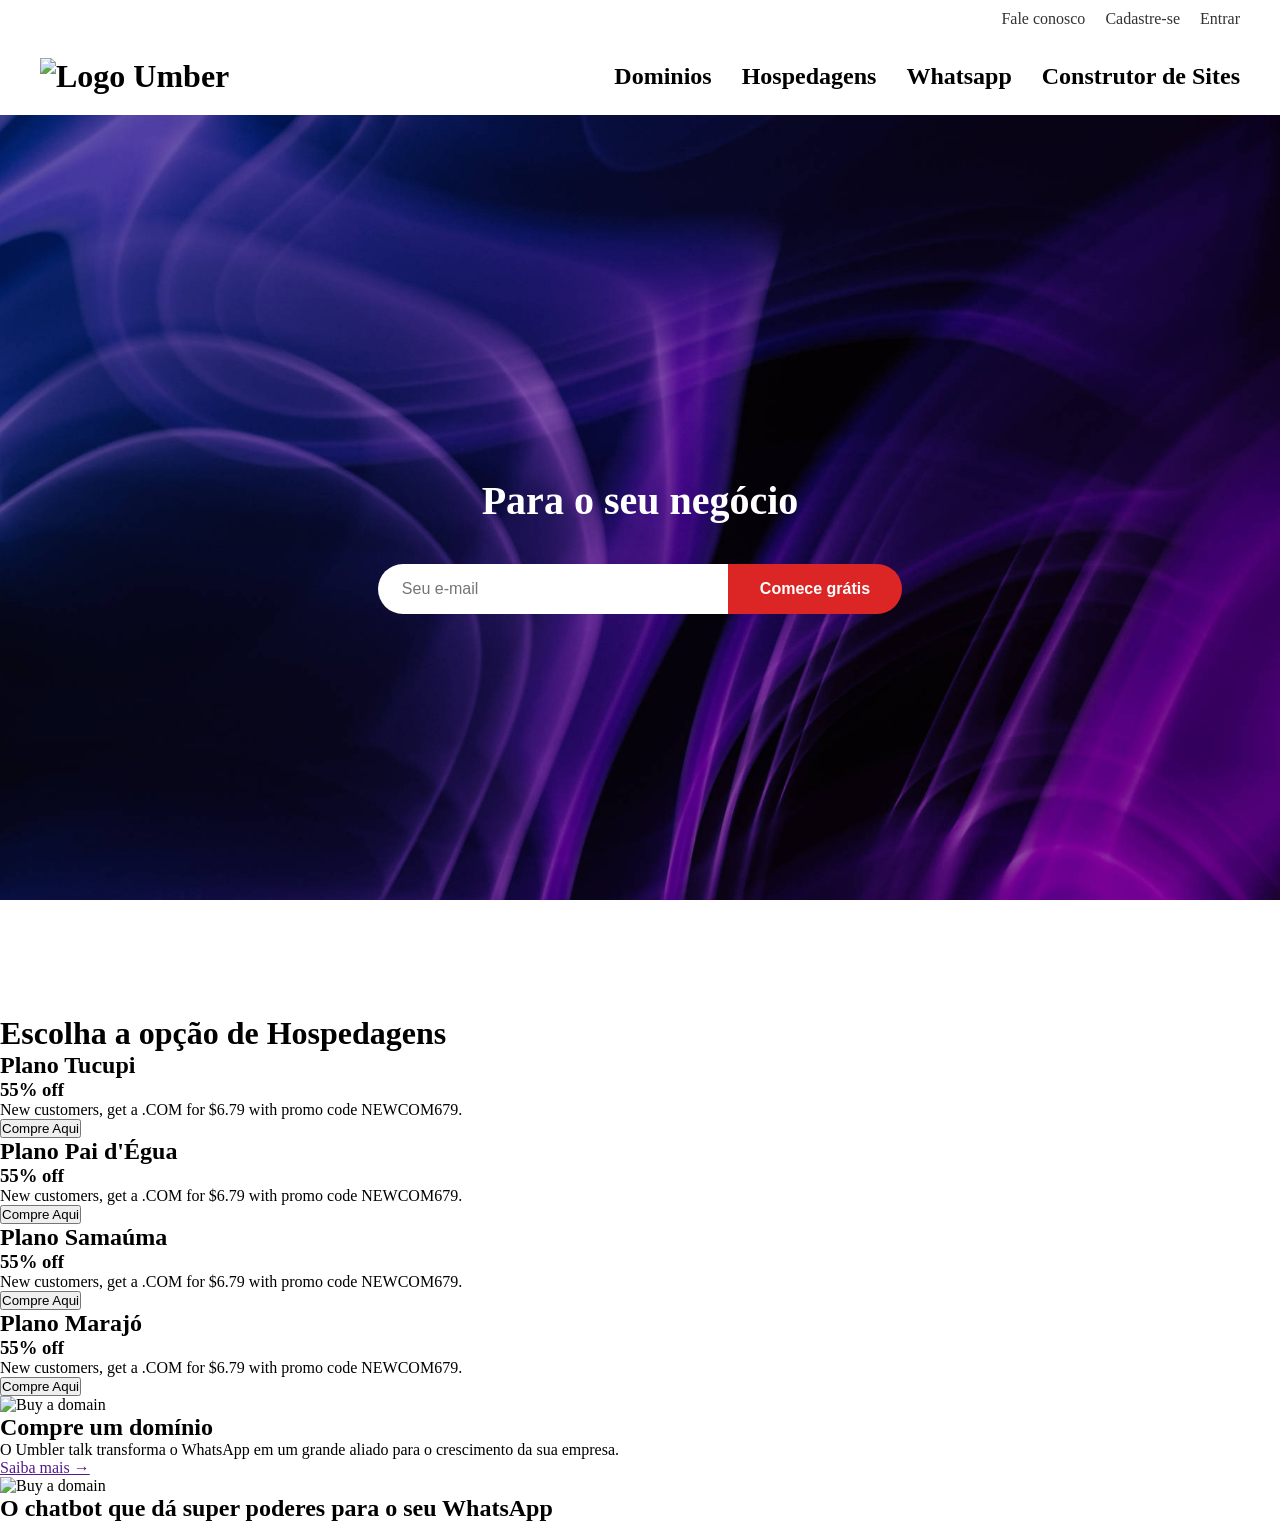
==== index.html @ 54b9809d "primeiro commit do site Umber" ====
<!DOCTYPE html>
<html lang="en">

<head>
    <meta charset="UTF-8">
    <meta name="viewport" content="width=device-width, initial-scale=1.0">
    <link rel="stylesheet" href="Estilo/sytle.css">
    <title>Umber</title>
</head>

<body>

    <header>

        <div class="barra-topo">
            <a href="" class="link-topo">Fale conosco</a>
            <a href="" class="link-topo">Cadastre-se</a>
            <a href="" class="link-topo">Entrar</a>
        </div>

        <div class="barra-principal">
            <h1 class="imagem">
                <img src="" alt="Logo Umber">
            </h1>

            <nav class="menu">
                <h2 class="elementos">Dominios</h2>
                <h2 class="elementos">Hospedagens</h2>
                <h2 class="elementos">Whatsapp</h2>
                <h2 class="elementos">Construtor de Sites</h2>
            </nav>
        </div>

    </header>
    
    <section class="inicio">

    <h1 class="titulo">Para o seu negócio</h1>

    <form class ="cadastro">
        <input type="email" placeholder="Seu e-mail" required>
        <button type="submit">Comece grátis</button>
    </form>
     </section>

    <h1 class="elementos">Escolha a opção de Hospedagens</h1>

    <div class="cartoes">

        <div class="card-destaque">
            <h2 class="badge badge-verde">Plano Tucupi</h2>
            <h3 class="badge badge-vermelho">55% off</h3>
            <p class="texto-destaque">New customers, get a .COM for $6.79 with promo code NEWCOM679.</p>
            <button class="butao">Compre Aqui</button>
        </div>

        <div class="card-destaque">
            <h2 class="badge badge-verde">Plano Pai d'Égua</h2>
            <h3 class="badge badge-vermelho">55% off</h3>
            <p class="texto-destaque">New customers, get a .COM for $6.79 with promo code NEWCOM679.</p>
            <button class="butao">Compre Aqui</button>
        </div>

        <div class="card-destaque">
            <h2 class="badge badge-verde">Plano Samaúma</h2>
            <h3 class="badge badge-vermelho">55% off</h3>
            <p class="texto-destaque">New customers, get a .COM for $6.79 with promo code NEWCOM679.</p>
            <button class="butao">Compre Aqui</button>
        </div>

        <div class="card-destaque">
            <h2 class="badge badge-verde">Plano Marajó</h2>
            <h3 class="badge badge-vermelho">55% off</h3>
            <p class="texto-destaque">New customers, get a .COM for $6.79 with promo code NEWCOM679.</p>
            <button class="butao">Compre Aqui</button>
        </div>

    </div>

    <div class="secao-imagem-texto">

        <div class="imagem-container">
            <img src="" alt="Buy a domain">
        </div>

        <div class="texto-container">
            <h2>Compre um domínio</h2>
            <p>
                O Umbler talk transforma o WhatsApp em um grande aliado para o crescimento da sua empresa.
            </p>
            <a href="" class="link-destaque">Saiba mais →</a>
        </div>

    </div>

    <div class="secao-imagem-texto">

        <div class="imagem-container">
            <img src="" alt="Buy a domain">
        </div>

        <div class="texto-container">
            <h2>O chatbot que dá super poderes para o seu WhatsApp</h2>
            <p>
---- Estilo/sytle.css ----
* {
    margin: 0;
    padding: 0;
    box-sizing: border-box;
}

html, body {
    overflow-x: hidden;
}

header {
    display: flex;
    flex-direction: column;
}

.barra-topo {
    display: flex;
    flex-direction: row;
    justify-content: flex-end;
    gap: 20px;
    padding: 10px 40px;
}

.barra-principal {
    display: flex;
    flex-direction: row;
    justify-content: space-between;
    align-items: center;
    padding: 20px 40px;
}

.menu {
    display: flex;
    flex-direction: row;
    gap: 30px;
}

.link-topo {
    text-decoration: none;
    color: #333;
    transition: transform 0.15s ease, color 0.15s ease;
}

.link-topo:hover {
    color: #4f6bff;
}

.link-topo:active {
    transform: scale(0.9);
}

.elementos {
    cursor: pointer;
    transition: transform 0.15s ease, color 0.15s ease;
}

.elementos:hover {
    color: #4f6bff;
}

.elementos:active {
    transform: scale(0.9);
}

.inicio {
    background-image: url("../Imagens/fundo_roxo.jpg");
    background-size: cover;
    background-position: center;
    background-repeat: no-repeat;
    background-attachment: fixed;
    min-height: 100vh;
    padding: 120px 20px;
    text-align: center;
    display: flex;
    flex-direction: column;
    justify-content: center;
    align-items: center;
}

.titulo {
    text-align: center;
    font-size: 2.5em;
    color: #fff;
}

.cadastro {
    display: flex;
    justify-content: center;
    padding: 40px 0;
    width: 100%;
}

.cadastro input {
    background: #fff;
    border: none;
    border-radius: 50px 0 0 50px;
    padding: 16px 24px;
    width: 350px;
    max-width: 60%;
    font-size: 16px;
    outline: none;
}

.cadastro button {
    background: #dc2626;
    color: #fff;
    border: none;
    border-radius: 0 50px 50px 0;
    padding: 16px 32px;
    font-size: 16px;
    font-weight: bold;
    cursor: pointer;
    transition: background 0.2s ease;
}

.cadastro button:hover {
    background: #bd1ca7;
}


/* ===== TABLET (até 768px) ===== */
@media (max-width: 768px) {

    .barra-topo {
        justify-content: center;
        flex-wrap: wrap;
        gap: 10px;
        padding: 10px 20px;
    }

    .barra-principal {
        flex-direction: column;
        gap: 15px;
        padding: 20px;
    }

    .menu {
        flex-direction: column;
        align-items: center;
        gap: 15px;
    }

    .inicio {
        background-attachment: scroll; /* fixed pode travar/bugar em telas menores */
        min-height: 80vh;
        padding: 80px 20px;
    }

    .titulo {
        font-size: 1.8em;
    }

    .cadastro {
        flex-direction: column;
        align-items: center;
        gap: 10px;
    }

    .cadastro input {
        width: 100%;
        max-width: 90%;
        border-radius: 50px; /* volta a ser cápsula inteira, já que não tem botão colado */
    }

    .cadastro button {
        width: 90%;
        max-width: 300px;
        border-radius: 50px;
    }

}


/* ===== CELULAR (até 480px) ===== */
@media (max-width: 480px) {

    .titulo {
        font-size: 1.4em;
    }

    .inicio {
        min-height: 70vh;
        padding: 60px 15px;
    }

    .link-topo {
        font-size: 0.85em;
    }

    .elementos {
        font-size: 0.95em;
    }

}
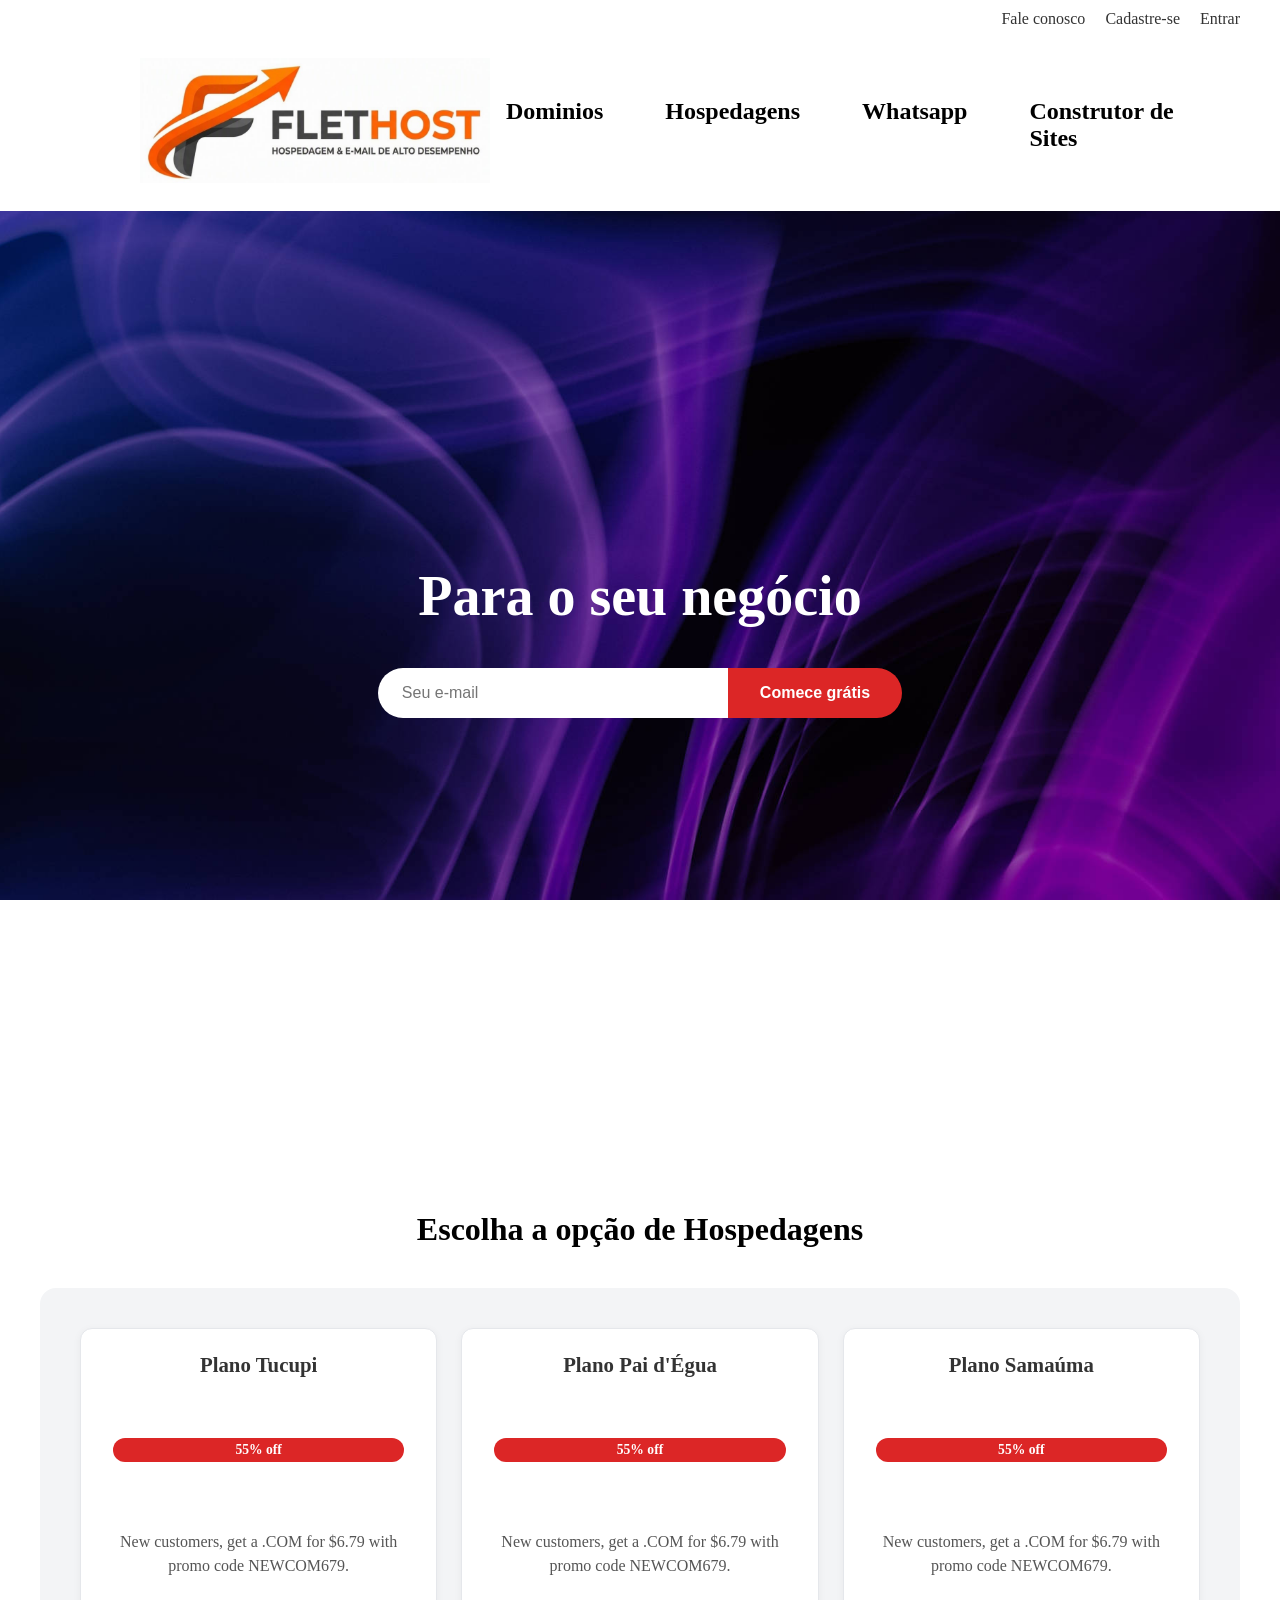
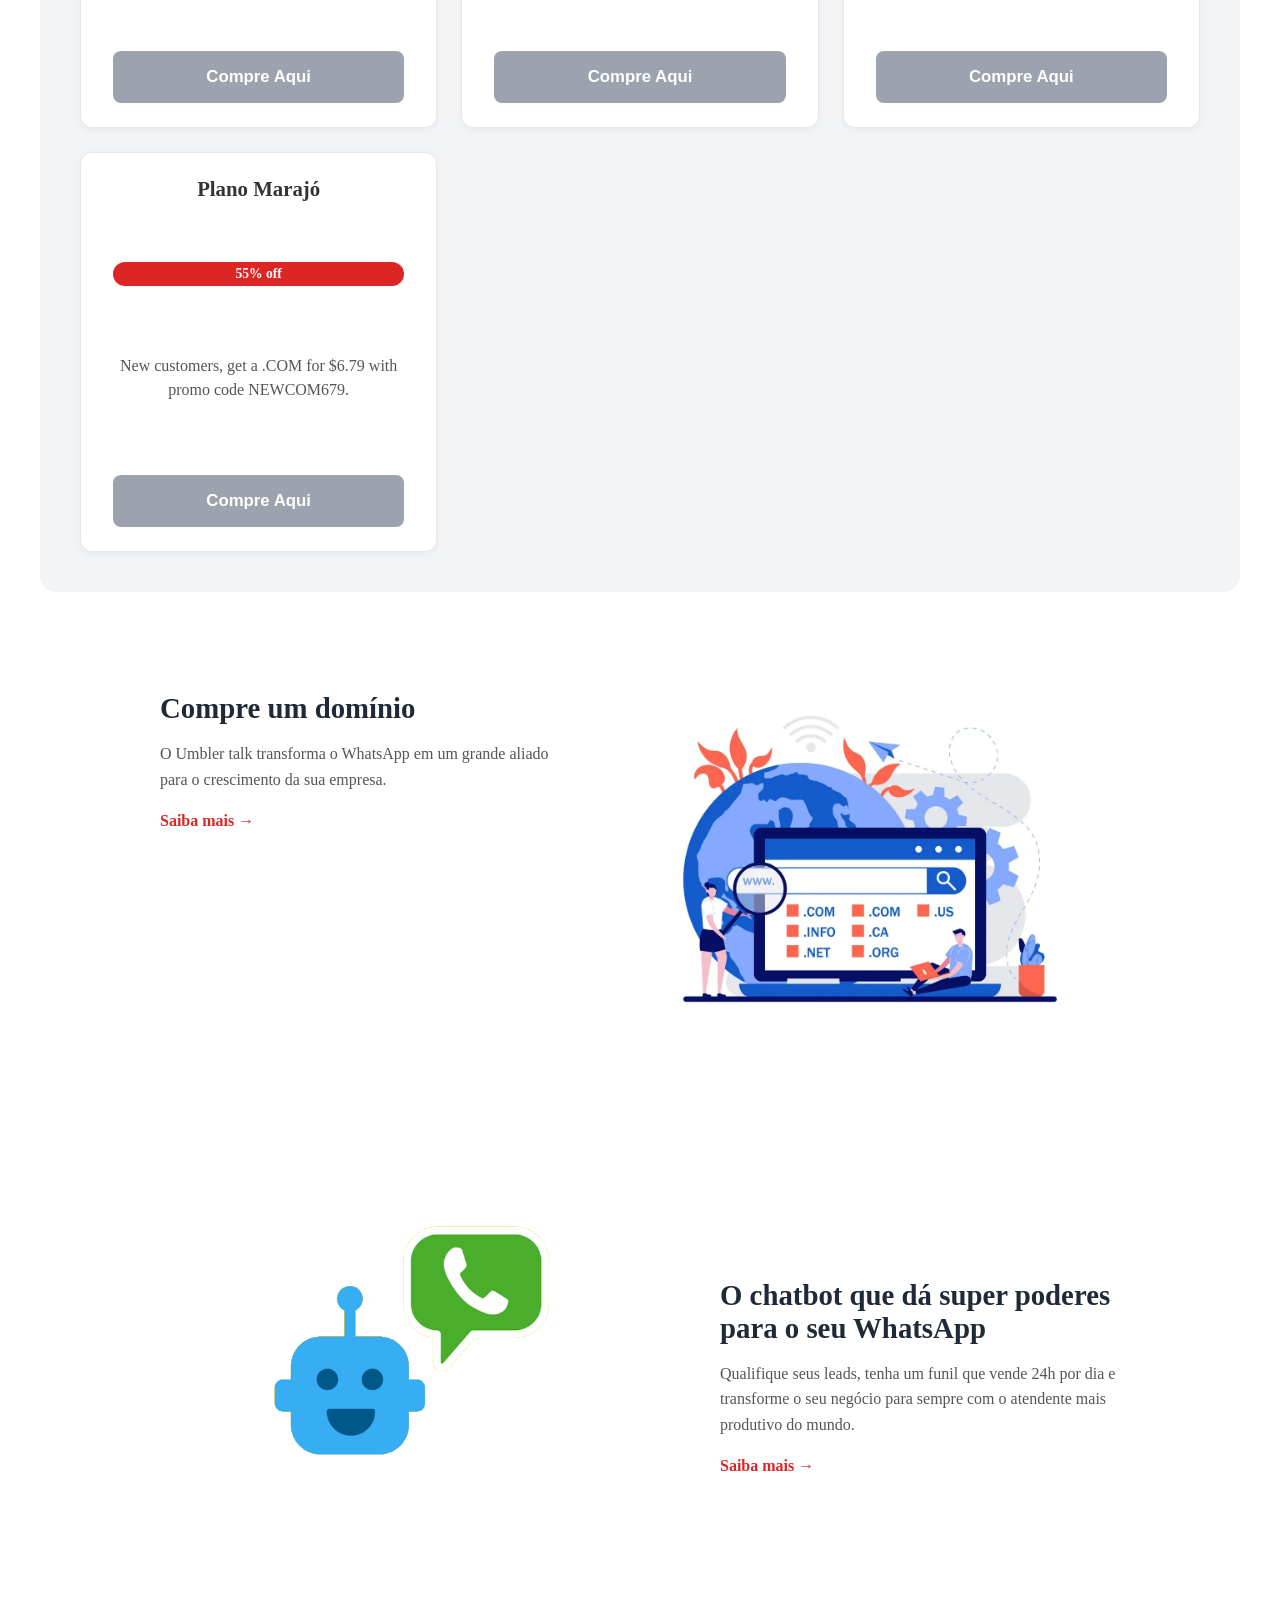
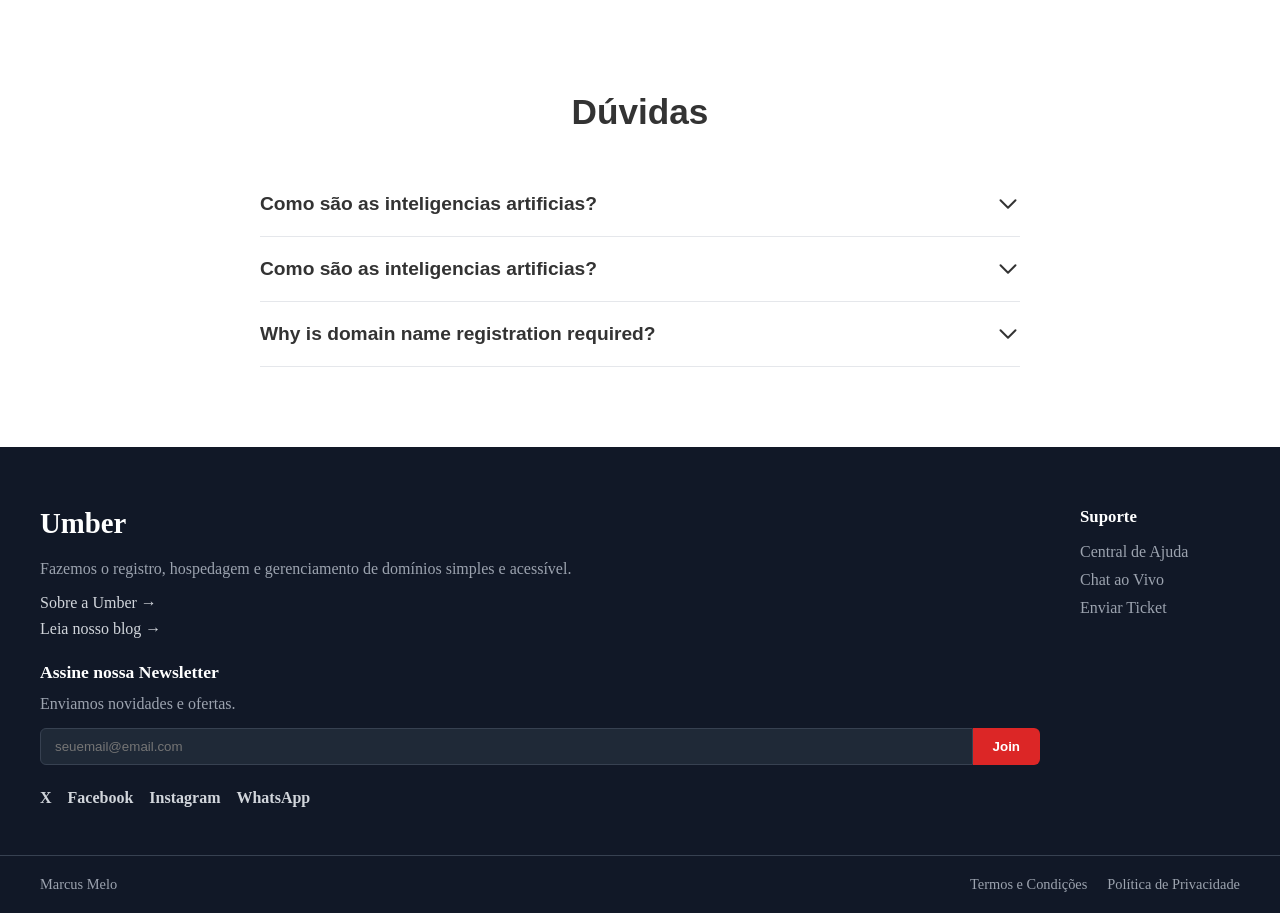
==== commit 642fb7a4: "Atualiza index, estilos e adiciona novas imagens" ====
--- a/index.html
+++ b/index.html
@@ -19,8 +19,8 @@
         </div>
 
         <div class="barra-principal">
-            <h1 class="imagem">
-                <img src="" alt="Logo Umber">
+            <h1 class="imagem_logo">
+                <img  src="Imagens/logo_flesthost.jpeg " alt="Logo Umber">
             </h1>
 
             <nav class="menu">
@@ -32,18 +32,19 @@
         </div>
 
     </header>
-    
+
     <section class="inicio">
 
-    <h1 class="titulo">Para o seu negócio</h1>
+        <h1 class="titulo">Para o seu negócio</h1>
 
-    <form class ="cadastro">
-        <input type="email" placeholder="Seu e-mail" required>
-        <button type="submit">Comece grátis</button>
-    </form>
-     </section>
+        <form class="cadastro">
+            <input type="email" placeholder="Seu e-mail" required>
+            <button type="submit">Comece grátis</button>
+        </form>
 
-    <h1 class="elementos">Escolha a opção de Hospedagens</h1>
+    </section>
+
+    <h1 class="titulo2">Escolha a opção de Hospedagens</h1>
 
     <div class="cartoes">
 
@@ -80,7 +81,7 @@
     <div class="secao-imagem-texto">
 
         <div class="imagem-container">
-            <img src="" alt="Buy a domain">
+            <img src="Imagens/Dominio-Web-Sua-Marca-Depende-Dele-Guia-com-Dicas-e-Truques.webp" alt="Buy a domain">
         </div>
 
         <div class="texto-container">
@@ -96,9 +97,83 @@
     <div class="secao-imagem-texto">
 
         <div class="imagem-container">
-            <img src="" alt="Buy a domain">
+    <img src="Imagens/zap_bot.png" alt="Chatbot WhatsApp" style="border-radius: 20px;">
         </div>
 
         <div class="texto-container">
             <h2>O chatbot que dá super poderes para o seu WhatsApp</h2>
-            <p>+            <p>
+                Qualifique seus leads, tenha um funil que vende 24h por dia e transforme o seu negócio para sempre com o atendente mais produtivo do mundo.
+            </p>
+            <a href="" class="link-destaque">Saiba mais →</a>
+        </div>
+
+    </div>
+
+    <div class="suporte">
+
+        <h2>Dúvidas</h2>
+
+        <details class="pergunta">
+            <summary>Como são as inteligencias artificias?</summary>
+            <p>Sua inteligência artificial será capaz de qualificar leads, agendar reuniões, tirar dúvidas e direcionar clientes ao checkout ou ao vendedor adequado, sempre interagindo de forma precisa e empática.</p>
+        </details>
+
+        <details class="pergunta">
+            <summary>Como são as inteligencias artificias?</summary>
+            <p>Sua inteligência artificial será capaz de qualificar leads, agendar reuniões, tirar dúvidas e direcionar clientes ao checkout ou ao vendedor adequado, sempre interagindo de forma precisa e empática.</p>
+        </details>
+
+        <details class="pergunta">
+            <summary>Why is domain name registration required?</summary>
+            <p>Sua inteligência artificial será capaz de qualificar leads, agendar reuniões, tirar dúvidas e direcionar clientes ao checkout ou ao vendedor adequado, sempre interagindo de forma precisa e empática.</p>
+        </details>
+
+    </div>
+
+    <footer class="rodape">
+
+        <div class="rodape-sobre">
+            <h2 class="logo-rodape">Umber</h2>
+            <p>Fazemos o registro, hospedagem e gerenciamento de domínios simples e acessível.</p>
+
+            <a href="">Sobre a Umber →</a>
+            <a href="">Leia nosso blog →</a>
+
+            <div class="newsletter-rodape">
+                <h3>Assine nossa Newsletter</h3>
+                <p>Enviamos novidades e ofertas.</p>
+                <form>
+                    <input type="email" placeholder="seuemail@email.com">
+                    <button type="submit">Join</button>
+                </form>
+            </div>
+
+            <div class="redes-sociais">
+                <a href="">X</a>
+                <a href="">Facebook</a>
+                <a href="">Instagram</a>
+                <a href="">WhatsApp</a>
+            </div>
+        </div>
+
+        <div class="rodape-coluna">
+            <h3>Suporte</h3>
+            <a href="">Central de Ajuda</a>
+            <a href="">Chat ao Vivo</a>
+            <a href="">Enviar Ticket</a>
+        </div>
+
+    </footer>
+
+    <div class="rodape-final">
+        <p>Marcus Melo</p>
+        <div class="links-legais">
+            <a href="">Termos e Condições</a>
+            <a href="">Política de Privacidade</a>
+        </div>
+    </div>
+
+</body>
+
+</html>
--- a/Estilo/sytle.css
+++ b/Estilo/sytle.css
@@ -51,10 +51,13 @@
 
 .elementos {
     cursor: pointer;
-    transition: transform 0.15s ease, color 0.15s ease;
+    padding: 10px 16px;
+    border-radius: 6px;
+    transition: background 0.2s ease, color 0.15s ease;
 }
 
 .elementos:hover {
+    background-color: #f0f0f0;
     color: #4f6bff;
 }
 
@@ -79,7 +82,7 @@
 
 .titulo {
     text-align: center;
-    font-size: 2.5em;
+    font-size: 3.5em;
     color: #fff;
 }
 
@@ -114,7 +117,355 @@
 }
 
 .cadastro button:hover {
-    background: #bd1ca7;
+    background: #b91c1c;
+}
+
+.titulo2 {
+    margin-top: 100px;
+    text-align: center;
+    font-size: 2.0em;
+}
+
+.cartoes {
+    display: grid;
+    grid-template-columns: repeat(3, 1fr);
+    gap: 24px;
+    padding: 40px;
+    background-color: #f3f4f6;
+    border-radius: 16px;
+    margin: 40px;
+}
+
+.card-destaque {
+    background: #fff;
+    border: 1px solid #e5e7eb;
+    border-radius: 12px;
+    padding: 24px 32px;
+    min-height: 400px;
+    text-align: center;
+    box-shadow: 0 2px 8px rgba(0, 0, 0, 0.05);
+    transition: transform 0.2s ease, box-shadow 0.2s ease;
+    display: flex;
+    flex-direction: column;
+    justify-content: space-between;
+}
+
+.card-destaque:hover {
+    transform: translateY(-4px);
+    box-shadow: 0 8px 20px rgba(0, 0, 0, 0.1);
+}
+
+.card-destaque h2 {
+    font-size: 1.3em;
+    font-weight: bold;
+    color: #333;
+    margin-bottom: 8px;
+}
+
+.card-destaque h3.badge {
+    display: inline-block;
+    padding: 4px 12px;
+    border-radius: 20px;
+    font-size: 0.85em;
+    font-weight: bold;
+    color: #fff;
+}
+
+.badge-vermelho {
+    background-color: #dc2626;
+}
+
+.texto-destaque {
+    color: #555;
+    font-size: 1em;
+    line-height: 1.5;
+    margin: 16px 0 20px;
+}
+
+.butao {
+    width: 100%;
+    background: #9ca3af;
+    color: #fff;
+    border: none;
+    border-radius: 8px;
+    padding: 16px;
+    font-size: 1.05em;
+    font-weight: bold;
+    cursor: pointer;
+    transition: background 0.2s ease;
+}
+
+.butao:hover {
+    background: #6b7280;
+}
+
+.secao-imagem-texto {
+    display: flex;
+    align-items: center;
+    gap: 60px;
+    padding: 60px 70px;
+    max-width: 1100px;
+    margin: 40px auto;
+}
+
+.secao-imagem-texto:nth-of-type(2) {
+    flex-direction: row-reverse;
+    align-items: flex-start;
+}
+
+.imagem-container {
+    flex: 0 0 450px;
+    height: 350px;
+}
+
+.imagem-container img {
+    max-width: 500px;
+}
+
+.texto-container {
+    flex: 1;
+}
+
+.texto-container h2 {
+    font-size: 1.8em;
+    margin-bottom: 16px;
+    color: #1f2937;
+}
+
+.texto-container p {
+    color: #555;
+    line-height: 1.6;
+    margin-bottom: 20px;
+}
+
+.link-destaque {
+    color: #dc2626;
+    font-weight: bold;
+    text-decoration: none;
+    transition: color 0.2s ease;
+}
+
+.link-destaque:hover {
+    text-decoration: underline;
+}
+
+.rodape {
+    background-color: #111827;
+    color: #d1d5db;
+    display: flex;
+    flex-wrap: wrap;
+    justify-content: space-between;
+    gap: 40px;
+    padding: 60px 40px 40px;
+}
+
+.rodape-sobre {
+    flex: 1;
+    min-width: 280px;
+}
+
+.rodape-sobre .logo-rodape {
+    color: #fff;
+    font-size: 1.8em;
+    margin-bottom: 16px;
+}
+
+.rodape-sobre p {
+    color: #9ca3af;
+    line-height: 1.6;
+    margin-bottom: 12px;
+}
+
+.rodape-sobre a {
+    display: block;
+    color: #d1d5db;
+    text-decoration: none;
+    margin-bottom: 8px;
+    transition: color 0.2s ease;
+}
+
+.rodape-sobre a:hover {
+    color: #fff;
+}
+
+.newsletter-rodape {
+    margin-top: 24px;
+}
+
+.newsletter-rodape h3 {
+    color: #fff;
+    font-size: 1.1em;
+    margin-bottom: 8px;
+}
+
+.newsletter-rodape p {
+    color: #9ca3af;
+    margin-bottom: 12px;
+}
+
+.newsletter-rodape form {
+    display: flex;
+}
+
+.newsletter-rodape input {
+    background: #1f2937;
+    border: 1px solid #374151;
+    border-radius: 6px 0 0 6px;
+    padding: 10px 14px;
+    color: #fff;
+    outline: none;
+    flex: 1;
+}
+
+.newsletter-rodape button {
+    background: #dc2626;
+    color: #fff;
+    border: none;
+    border-radius: 0 6px 6px 0;
+    padding: 10px 20px;
+    font-weight: bold;
+    cursor: pointer;
+    transition: background 0.2s ease;
+}
+
+.newsletter-rodape button:hover {
+    background: #b91c1c;
+}
+
+.redes-sociais {
+    display: flex;
+    gap: 16px;
+    margin-top: 24px;
+}
+
+.redes-sociais a {
+    color: #d1d5db;
+    text-decoration: none;
+    font-weight: bold;
+    transition: color 0.2s ease;
+}
+
+.redes-sociais a:hover {
+    color: #fff;
+}
+
+.rodape-coluna {
+    min-width: 160px;
+}
+
+.rodape-coluna h3 {
+    color: #fff;
+    font-size: 1.05em;
+    margin-bottom: 16px;
+}
+
+.rodape-coluna a {
+    display: block;
+    color: #9ca3af;
+    text-decoration: none;
+    margin-bottom: 10px;
+    transition: color 0.2s ease;
+}
+
+.rodape-coluna a:hover {
+    color: #fff;
+}
+
+.rodape-final {
+    background-color: #111827;
+    color: #9ca3af;
+    display: flex;
+    justify-content: space-between;
+    align-items: center;
+    padding: 20px 40px;
+    border-top: 1px solid #374151;
+    font-size: 0.9em;
+}
+
+.imagem_logo img {
+    width: 350px;
+    height: auto;
+    margin-left: 100px;
+}
+
+.links-legais {
+    display: flex;
+    gap: 20px;
+}
+
+.links-legais a {
+    color: #9ca3af;
+    text-decoration: none;
+    transition: color 0.2s ease;
+}
+
+.links-legais a:hover {
+    color: #fff;
+}
+
+/* ===== SEÇÃO DE DÚVIDAS (FAQ ESTILO NAMECHEAP) ===== */
+
+.suporte {
+    max-width: 800px;
+    margin: 80px auto;
+    padding: 0 20px;
+    font-family: sans-serif;
+}
+
+.suporte h2 {
+    text-align: center;
+    font-size: 2.2em;
+    color: #333;
+    margin-bottom: 40px;
+}
+
+.pergunta {
+    border-bottom: 1px solid #e5e7eb;
+    padding: 20px 0;
+    transition: all 0.3s ease;
+}
+
+.pergunta summary {
+    list-style: none;
+    display: flex;
+    justify-content: space-between;
+    align-items: center;
+    font-size: 1.2em;
+    font-weight: 600;
+    color: #333;
+    cursor: pointer;
+    user-select: none;
+}
+
+.pergunta summary::-webkit-details-marker {
+    display: none;
+}
+
+.pergunta summary::after {
+    content: "";
+    display: inline-block;
+    width: 24px;
+    height: 24px;
+    background-image: url("data:image/svg+xml,%3Csvg xmlns='http://www.w3.org/2000/svg' fill='none' viewBox='0 0 24 24' stroke-width='2' stroke='%23333333'%3E%3Cpath stroke-linecap='round' stroke-linejoin='round' d='M19.5 8.25l-7.5 7.5-7.5-7.5' /%3E%3C/svg%3E");
+    background-size: contain;
+    background-repeat: no-repeat;
+    transition: transform 0.2s ease;
+}
+
+.pergunta summary:hover {
+    color: #dc2626;
+}
+
+.pergunta[open] summary::after {
+    transform: rotate(180deg);
+}
+
+.pergunta p {
+    margin-top: 16px;
+    color: #555;
+    font-size: 1.05em;
+    line-height: 1.6;
+    padding-right: 40px;
 }
 
 
@@ -141,7 +492,7 @@
     }
 
     .inicio {
-        background-attachment: scroll; /* fixed pode travar/bugar em telas menores */
+        background-attachment: scroll;
         min-height: 80vh;
         padding: 80px 20px;
     }
@@ -159,7 +510,7 @@
     .cadastro input {
         width: 100%;
         max-width: 90%;
-        border-radius: 50px; /* volta a ser cápsula inteira, já que não tem botão colado */
+        border-radius: 50px;
     }
 
     .cadastro button {
@@ -168,6 +519,33 @@
         border-radius: 50px;
     }
 
+    .cartoes {
+        grid-template-columns: repeat(2, 1fr);
+        margin: 20px;
+        padding: 20px;
+        gap: 16px;
+    }
+
+    .card-destaque {
+        min-height: 360px;
+        padding: 20px;
+    }
+
+    .secao-imagem-texto,
+    .secao-imagem-texto:nth-of-type(2) {
+        flex-direction: column;
+        text-align: center;
+        padding: 40px 20px;
+        margin-top: 60px;
+        margin-bottom: 40px;
+        gap: 30px;
+        align-items: center;
+    }
+
+    .imagem-container {
+        justify-content: center;
+    }
+
 }
 
 
@@ -191,4 +569,47 @@
         font-size: 0.95em;
     }
 
+    .titulo2 {
+        font-size: 1.5em;
+        margin-top: 60px;
+        padding: 0 20px;
+    }
+
+    .cartoes {
+        grid-template-columns: 1fr;
+        margin: 15px;
+        padding: 16px;
+        gap: 16px;
+        border-radius: 12px;
+    }
+
+    .card-destaque {
+        min-height: auto;
+        padding: 20px;
+    }
+
+    .card-destaque h2 {
+        font-size: 1.15em;
+    }
+
+    .texto-destaque {
+        font-size: 0.95em;
+    }
+
+    .butao {
+        padding: 14px;
+        font-size: 1em;
+    }
+
+    .secao-imagem-texto,
+    .secao-imagem-texto:nth-of-type(2) {
+        padding: 30px 15px;
+        margin-top: 40px;
+        margin-bottom: 30px;
+    }
+
+    .texto-container h2 {
+        font-size: 1.5em;
+    }
+
 }
